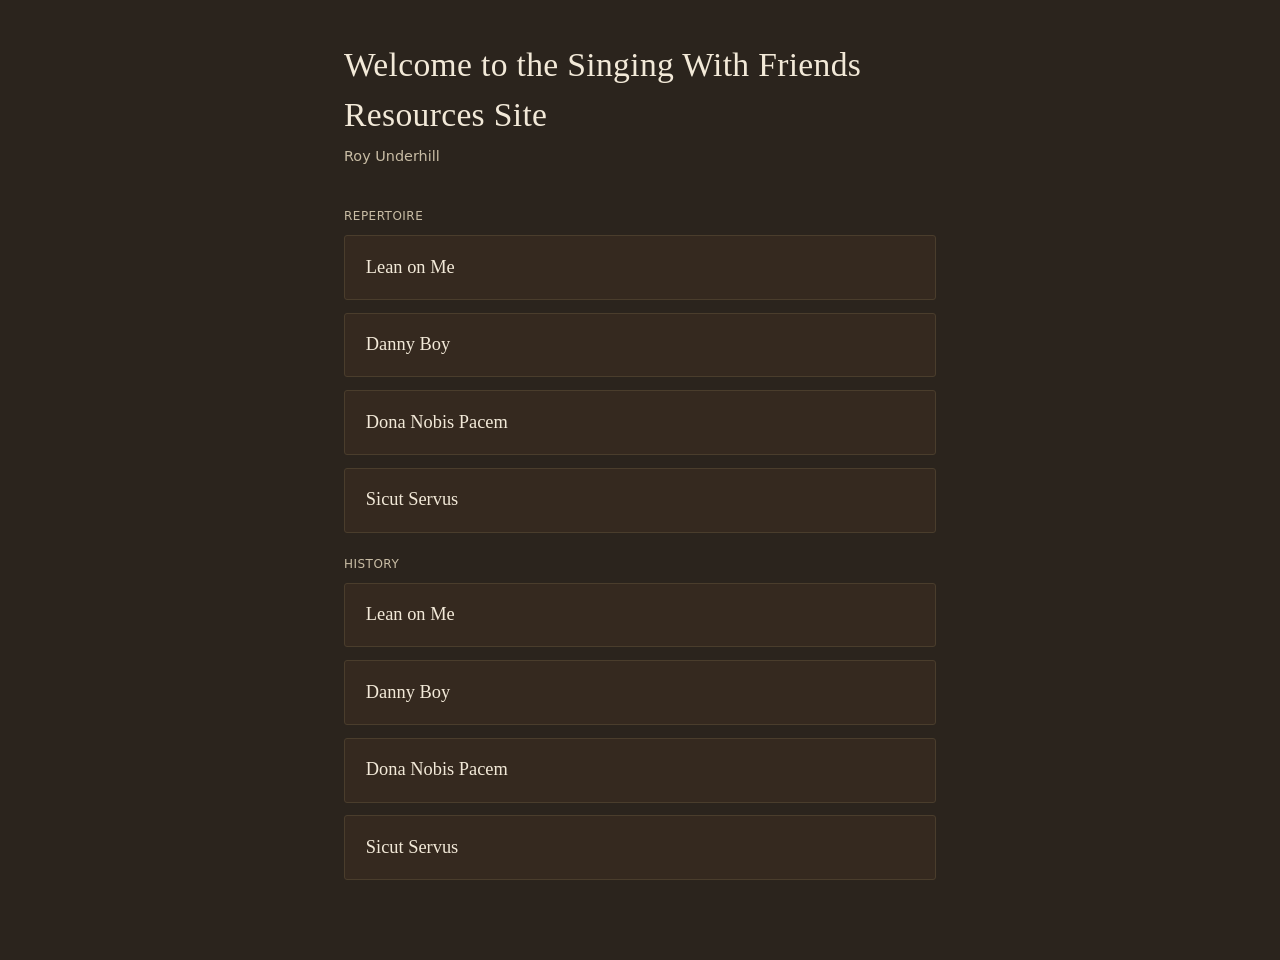
==== index.html @ 480fb8e8 "Add files via upload" ====
<!DOCTYPE html>
<html lang="en">
<head>
<meta charset="UTF-8">
<meta name="viewport" content="width=device-width, initial-scale=1.0">
<title>Choir Repertoire</title>
<link rel="stylesheet" href="style.css">
</head>
<body>
<div class="wrap">
  <h1 class="piece-title">Welcome to the Singing With Friends Resources Site</h1>
  <p class="piece-meta subtitle">Roy Underhill</p>

  <p class="group-label">Repertoire</p>
  <div class="song-grid">
    <a class="song-btn" href="lean-on-me.html">Lean on Me</a>
    <a class="song-btn" href="danny-boy.html">Danny Boy</a>
    <a class="song-btn" href="dona-nobis-pacem.html">Dona Nobis Pacem</a>
    <a class="song-btn" href="sicut-servus.html">Sicut Servus</a>
  </div>

  <p class="group-label">History</p>
  <div class="song-grid">
    <a class="song-btn" href="history/lean-on-me-history.pdf">Lean on Me</a>
    <a class="song-btn" href="history/danny-boy-history.pdf">Danny Boy</a>
    <a class="song-btn" href="history/dona-nobis-pacem-history.pdf">Dona Nobis Pacem</a>
    <a class="song-btn" href="history/sicut-servus-history.pdf">Sicut Servus</a>
  </div>
</div>
</body>
</html>
---- style.css ----
/* Choir site — shared styles
   Palette: warm charcoal-brown ground, aged-gold accent, cream ink.
   Feel: a record sleeve / listening room, not a dashboard. */

:root {
  --ground: #2b241d;
  --ground-raised: #35291f;
  --ink: #f2e9d8;
  --ink-dim: #c9bda5;
  --gold: #c9973f;
  --gold-dim: #8a6d3a;
  --line: #4a3d2c;
  --radius: 3px;
}

* { box-sizing: border-box; }

html { -webkit-text-size-adjust: 100%; }

body {
  margin: 0;
  background: var(--ground);
  color: var(--ink);
  font-family: "Iowan Old Style", "Palatino Linotype", Georgia, serif;
  line-height: 1.5;
}

a { color: var(--gold); }
a:focus-visible, button:focus-visible, input:focus-visible {
  outline: 2px solid var(--gold);
  outline-offset: 2px;
}

.wrap {
  max-width: 640px;
  margin: 0 auto;
  padding: 2.5rem 1.5rem 5rem;
}

.site-nav {
  font-family: "Avenir Next", "Segoe UI", system-ui, sans-serif;
  font-size: 0.85rem;
  letter-spacing: 0.02em;
  margin-bottom: 2.5rem;
}
.site-nav a {
  color: var(--ink-dim);
  text-decoration: none;
  border-bottom: 1px solid var(--line);
}
.site-nav a:hover { color: var(--gold); border-color: var(--gold-dim); }

.piece-title {
  font-size: 2.1rem;
  font-weight: 400;
  margin: 0 0 0.15em;
  letter-spacing: 0.01em;
}

.piece-meta {
  font-family: "Avenir Next", "Segoe UI", system-ui, sans-serif;
  font-size: 0.9rem;
  color: var(--ink-dim);
  margin: 0 0 2.5rem;
}

.parts {
  border-top: 1px solid var(--line);
}

.part-row {
  display: grid;
  grid-template-columns: 6.5rem 1fr;
  gap: 1rem;
  align-items: center;
  padding: 1.1rem 0;
  border-bottom: 1px solid var(--line);
}

.part-name {
  font-family: "Avenir Next", "Segoe UI", system-ui, sans-serif;
  font-size: 0.95rem;
  color: var(--gold);
}

.part-controls {
  display: flex;
  align-items: center;
  gap: 0.9rem;
}

.play-btn {
  width: 2.2rem;
  height: 2.2rem;
  border-radius: 50%;
  border: 1px solid var(--gold-dim);
  background: var(--ground-raised);
  color: var(--ink);
  font-size: 0.9rem;
  cursor: pointer;
  display: flex;
  align-items: center;
  justify-content: center;
  flex-shrink: 0;
  transition: background 120ms ease, border-color 120ms ease;
}
.play-btn:hover { border-color: var(--gold); }
.play-btn[data-playing="true"] { background: var(--gold-dim); }

.seek {
  flex: 1;
  accent-color: var(--gold);
  height: 1.1rem;
}

.time {
  font-family: "Avenir Next", "Segoe UI", system-ui, sans-serif;
  font-size: 0.78rem;
  color: var(--ink-dim);
  min-width: 3.4rem;
  text-align: right;
  font-variant-numeric: tabular-nums;
}

.note {
  font-family: "Avenir Next", "Segoe UI", system-ui, sans-serif;
  font-size: 0.85rem;
  color: var(--ink-dim);
  margin-top: 2.5rem;
}

@media (max-width: 480px) {
  .part-row { grid-template-columns: 1fr; gap: 0.4rem; }
  .time { min-width: 2.8rem; }
}

/* --- Home: song buttons --- */
.song-grid {
  display: flex;
  flex-direction: column;
  gap: 0.8rem;
  border-top: none;
}
.song-btn {
  display: block;
  text-decoration: none;
  padding: 1.1rem 1.3rem;
  background: var(--ground-raised);
  border: 1px solid var(--line);
  border-radius: var(--radius);
  color: var(--ink);
  font-size: 1.15rem;
  transition: border-color 120ms ease;
}
.song-btn:hover { border-color: var(--gold); color: var(--gold); }

/* --- Song page: single player --- */
.player {
  background: var(--ground-raised);
  border: 1px solid var(--line);
  border-radius: var(--radius);
  padding: 1.2rem 1.3rem;
  margin-bottom: 2rem;
}
.now-playing {
  font-family: "Avenir Next", "Segoe UI", system-ui, sans-serif;
  font-size: 0.85rem;
  color: var(--ink-dim);
  margin: 0 0 0.9rem;
  min-height: 1.2em;
}
.now-playing .track-label { color: var(--gold); }
.player-row {
  display: flex;
  align-items: center;
  gap: 0.9rem;
  margin-bottom: 0.7rem;
}
.player-row:last-child { margin-bottom: 0; }
.player-row .seek { flex: 1; accent-color: var(--gold); height: 1.1rem; }
.player-row .time { font-family: "Avenir Next", "Segoe UI", system-ui, sans-serif; font-size: 0.78rem; color: var(--ink-dim); min-width: 3.4rem; text-align: right; font-variant-numeric: tabular-nums; }
.vol-label { font-family: "Avenir Next", "Segoe UI", system-ui, sans-serif; font-size: 0.78rem; color: var(--ink-dim); width: 3.4rem; flex-shrink: 0; }
.volume { flex: 1; accent-color: var(--gold); height: 1.1rem; max-width: 10rem; }

/* --- Track buttons --- */
.track-grid {
  display: grid;
  grid-template-columns: repeat(2, 1fr);
  gap: 0.6rem;
}
.track-btn {
  text-align: left;
  padding: 0.75rem 0.9rem;
  background: var(--ground-raised);
  border: 1px solid var(--line);
  border-radius: var(--radius);
  color: var(--ink);
  font-family: "Avenir Next", "Segoe UI", system-ui, sans-serif;
  font-size: 0.88rem;
  cursor: pointer;
  transition: border-color 120ms ease, background 120ms ease;
}
.track-btn:hover { border-color: var(--gold-dim); }
.track-btn.active { border-color: var(--gold); background: var(--gold-dim); color: var(--ink); }

.group-label {
  font-family: "Avenir Next", "Segoe UI", system-ui, sans-serif;
  font-size: 0.75rem;
  letter-spacing: 0.04em;
  text-transform: uppercase;
  color: var(--ink-dim);
  margin: 1.4rem 0 0.6rem;
}
.group-label:first-child { margin-top: 0; }

@media (max-width: 480px) {
  .track-grid { grid-template-columns: 1fr; }
}
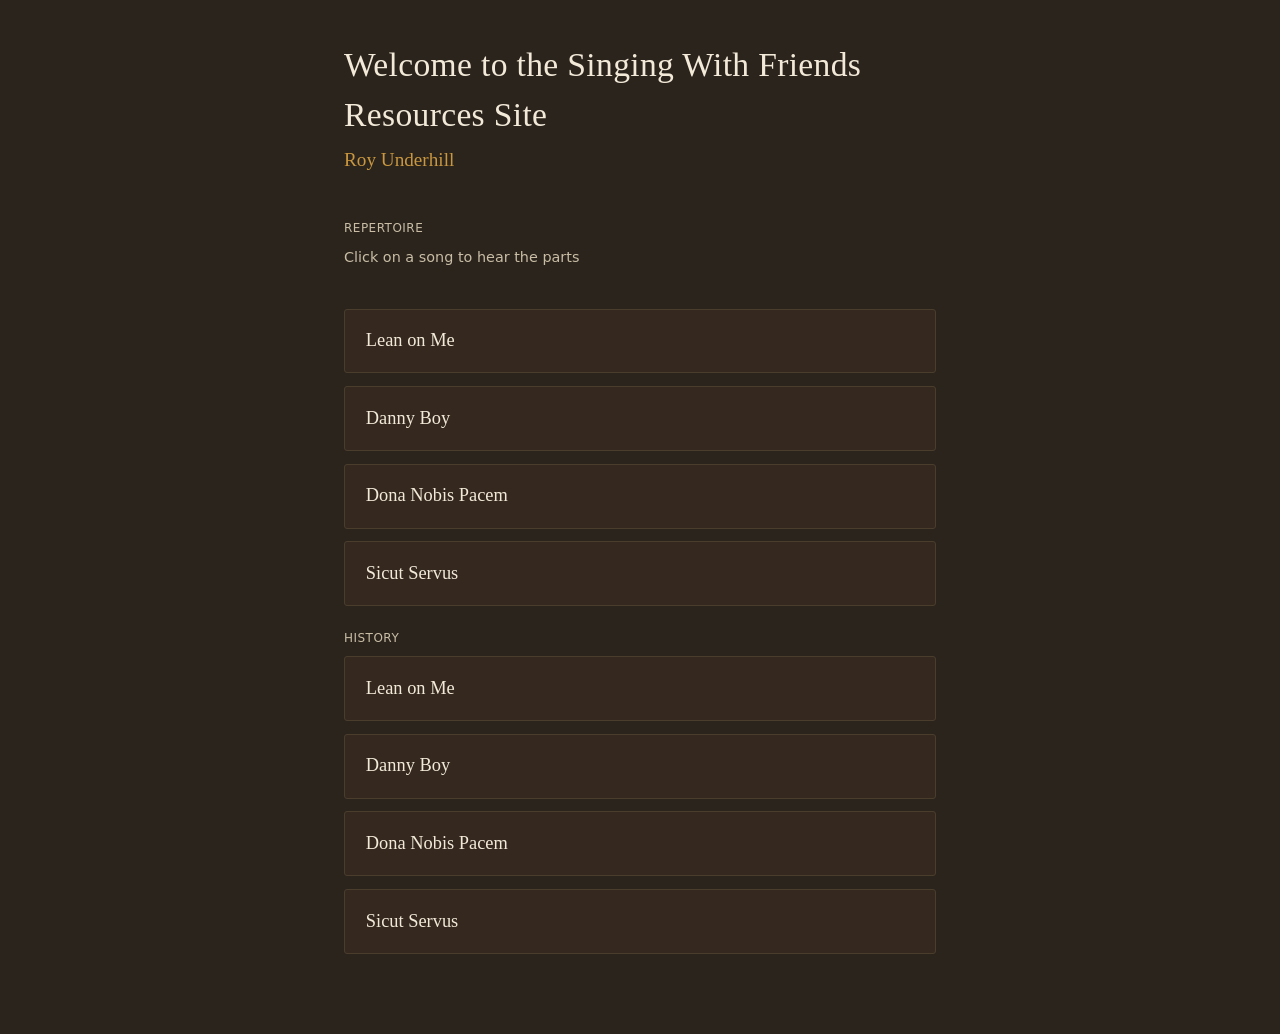
==== commit 96630d62: "centering etc" ====
--- a/index.html
+++ b/index.html
@@ -8,11 +8,16 @@
 </head>
 <body>
 <div class="wrap">
-  <h1 class="piece-title">Welcome to the Singing With Friends Resources Site</h1>
-  <p class="piece-meta subtitle">Roy Underhill</p>
+  <h1 class="piece-title centered">
+  <span class="title-line">Welcome to the</span>
+  <span class="title-line">Singing With Friends</span>
+  <span class="title-line">Resources Site</span>
+</h1>
+<p class="piece-meta subtitle centered">Roy Underhill</p>
 
-  <p class="group-label">Repertoire</p>
-  <div class="song-grid">
+<p class="group-label large">Repertoire</p>
+<p class="piece-meta">Click on a song to hear the parts</p>
+<div class="song-grid">
     <a class="song-btn" href="lean-on-me.html">Lean on Me</a>
     <a class="song-btn" href="danny-boy.html">Danny Boy</a>
     <a class="song-btn" href="dona-nobis-pacem.html">Dona Nobis Pacem</a>
--- a/style.css
+++ b/style.css
@@ -64,6 +64,13 @@
   margin: 0 0 2.5rem;
 }
 
+.piece-meta.subtitle {
+  font-family: "Iowan Old Style", "Palatino Linotype", Georgia, serif;
+  font-size: 1.2rem;
+  color: var(--gold);
+  margin: 0 0 2.8rem;
+}
+
 .parts {
   border-top: 1px solid var(--line);
 }
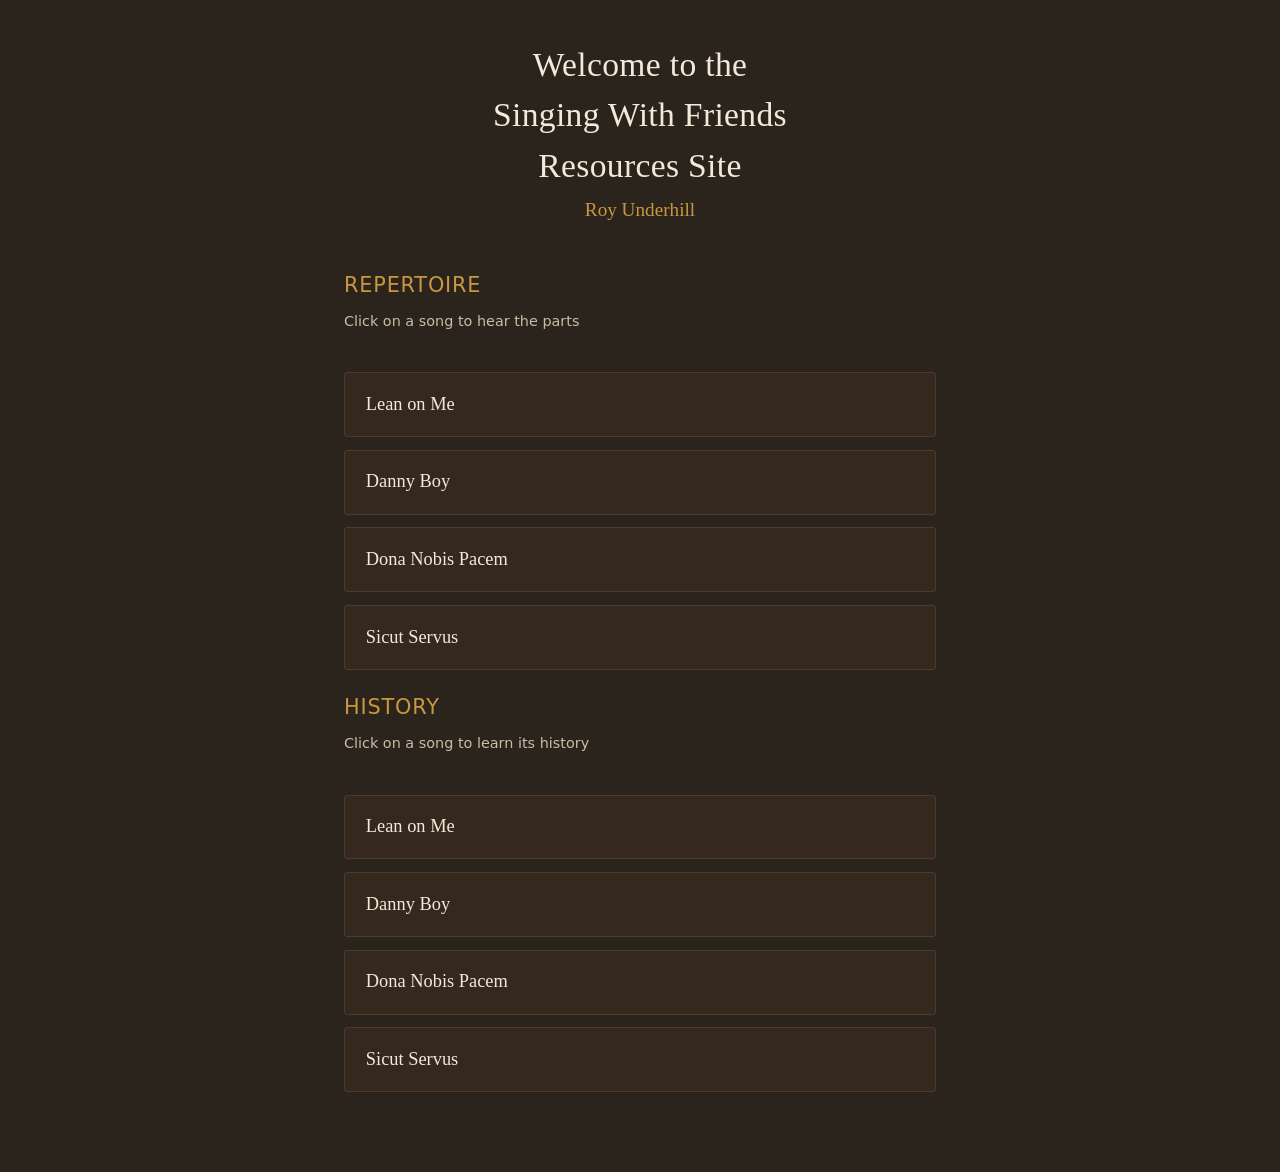
==== commit 5fcdb3e7: "correction" ====
--- a/index.html
+++ b/index.html
@@ -24,8 +24,9 @@
     <a class="song-btn" href="sicut-servus.html">Sicut Servus</a>
   </div>
 
-  <p class="group-label">History</p>
-  <div class="song-grid">
+<p class="group-label large">History</p>
+<p class="piece-meta">Click on a song to learn its history</p>
+<div class="song-grid">
     <a class="song-btn" href="history/lean-on-me-history.pdf">Lean on Me</a>
     <a class="song-btn" href="history/danny-boy-history.pdf">Danny Boy</a>
     <a class="song-btn" href="history/dona-nobis-pacem-history.pdf">Dona Nobis Pacem</a>
--- a/style.css
+++ b/style.css
@@ -223,3 +223,9 @@
 @media (max-width: 480px) {
   .track-grid { grid-template-columns: 1fr; }
 }
+.centered { text-align: center; }
+.title-line { display: block; }
+.group-label.large {
+  font-size: 1.3rem;
+  color: var(--gold);
+}
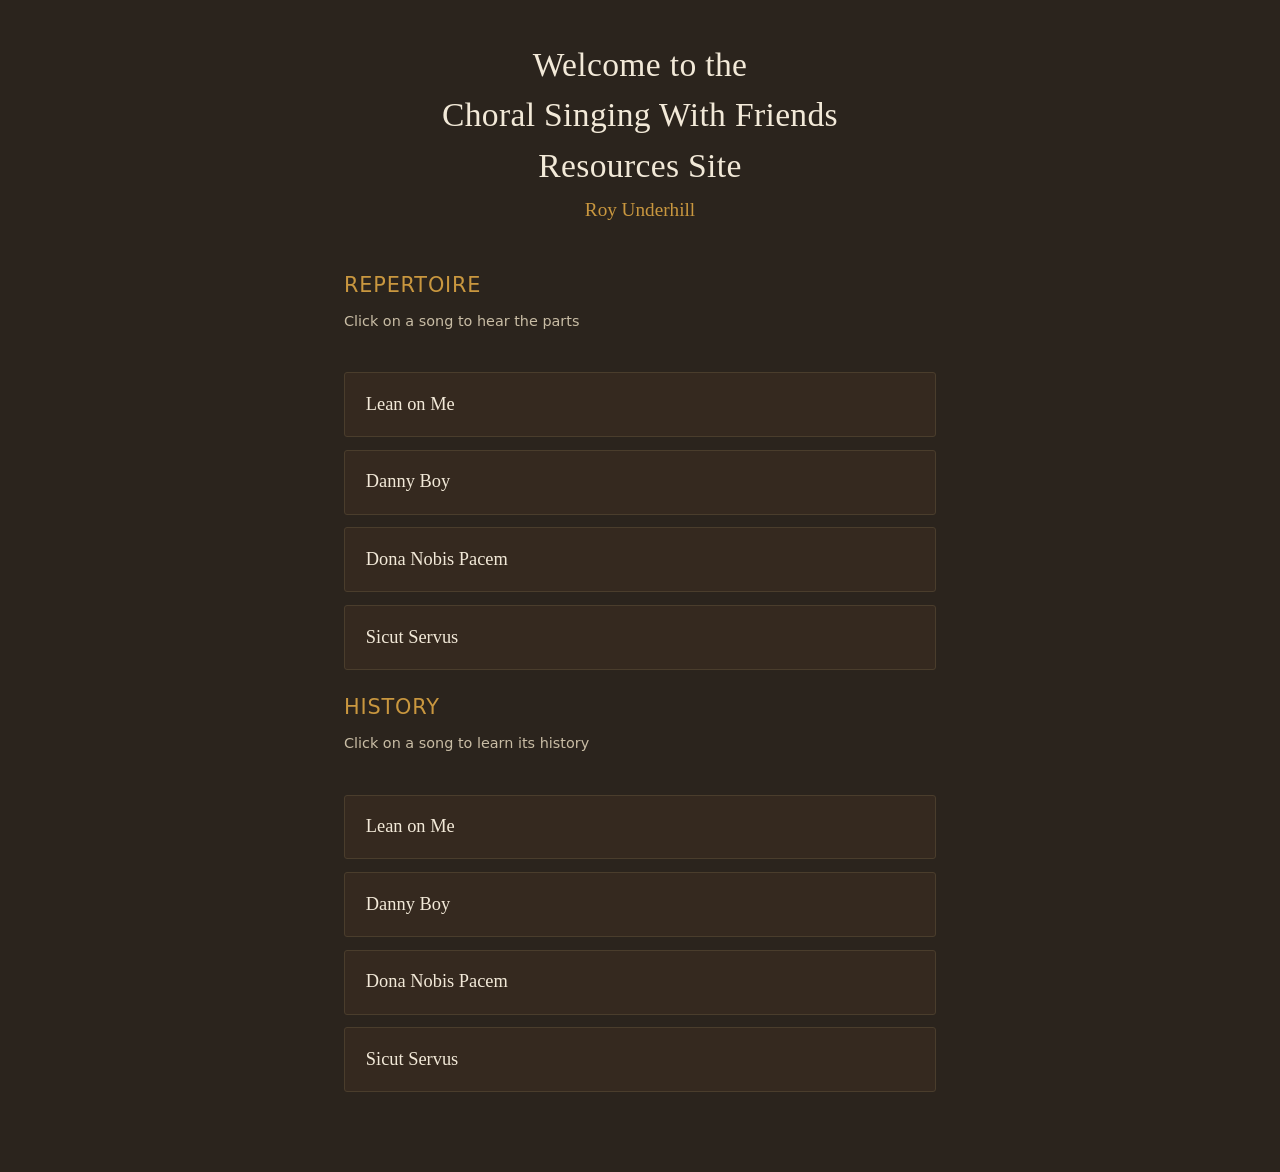
==== commit 3fc61e48: "Update title from 'Singing' to 'Choral Singing'" ====
--- a/index.html
+++ b/index.html
@@ -10,7 +10,7 @@
 <div class="wrap">
   <h1 class="piece-title centered">
   <span class="title-line">Welcome to the</span>
-  <span class="title-line">Singing With Friends</span>
+  <span class="title-line">Choral Singing With Friends</span>
   <span class="title-line">Resources Site</span>
 </h1>
 <p class="piece-meta subtitle centered">Roy Underhill</p>
--- a/style.css
+++ b/style.css
@@ -228,4 +228,4 @@
 .group-label.large {
   font-size: 1.3rem;
   color: var(--gold);
-}+}
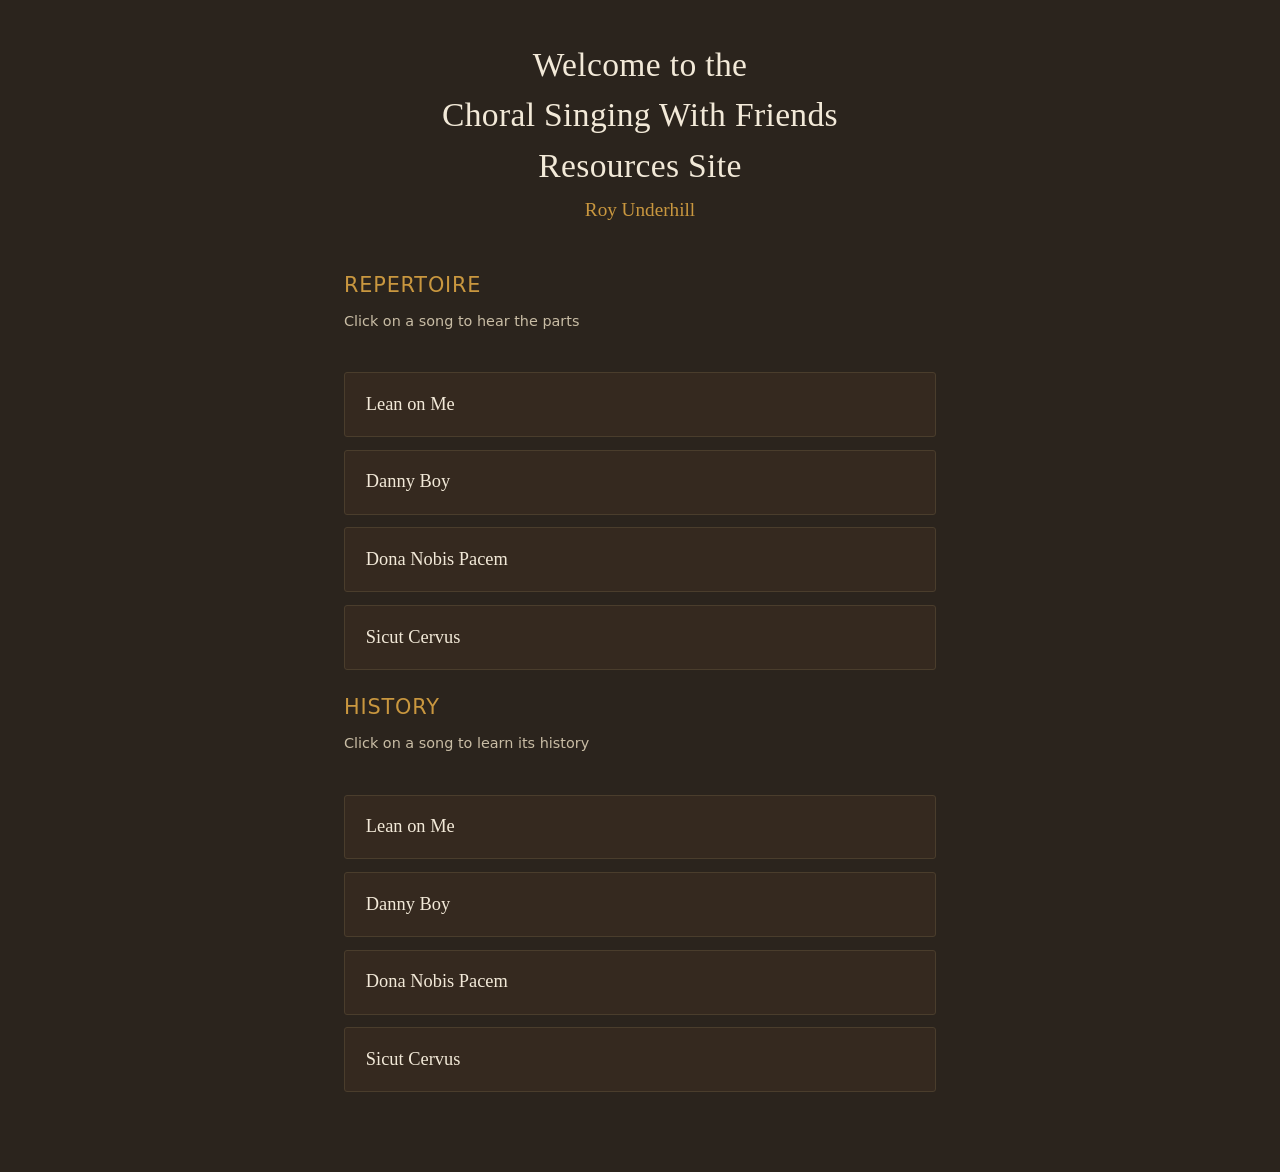
==== commit 3b10f19d: "correct spelling" ====
--- a/index.html
+++ b/index.html
@@ -21,7 +21,7 @@
     <a class="song-btn" href="lean-on-me.html">Lean on Me</a>
     <a class="song-btn" href="danny-boy.html">Danny Boy</a>
     <a class="song-btn" href="dona-nobis-pacem.html">Dona Nobis Pacem</a>
-    <a class="song-btn" href="sicut-servus.html">Sicut Servus</a>
+    <a class="song-btn" href="sicut-cervus.html">Sicut Cervus</a>
   </div>
 
 <p class="group-label large">History</p>
@@ -30,7 +30,7 @@
     <a class="song-btn" href="history/lean-on-me-history.pdf">Lean on Me</a>
     <a class="song-btn" href="history/danny-boy-history.pdf">Danny Boy</a>
     <a class="song-btn" href="history/dona-nobis-pacem-history.pdf">Dona Nobis Pacem</a>
-    <a class="song-btn" href="history/sicut-servus-history.pdf">Sicut Servus</a>
+    <a class="song-btn" href="history/sicut-cervus-history.pdf">Sicut Cervus</a>
   </div>
 </div>
 </body>
--- a/style.css
+++ b/style.css
@@ -229,3 +229,6 @@
   font-size: 1.3rem;
   color: var(--gold);
 }
+.track-grid .group-label {
+  grid-column: 1 / -1;
+}
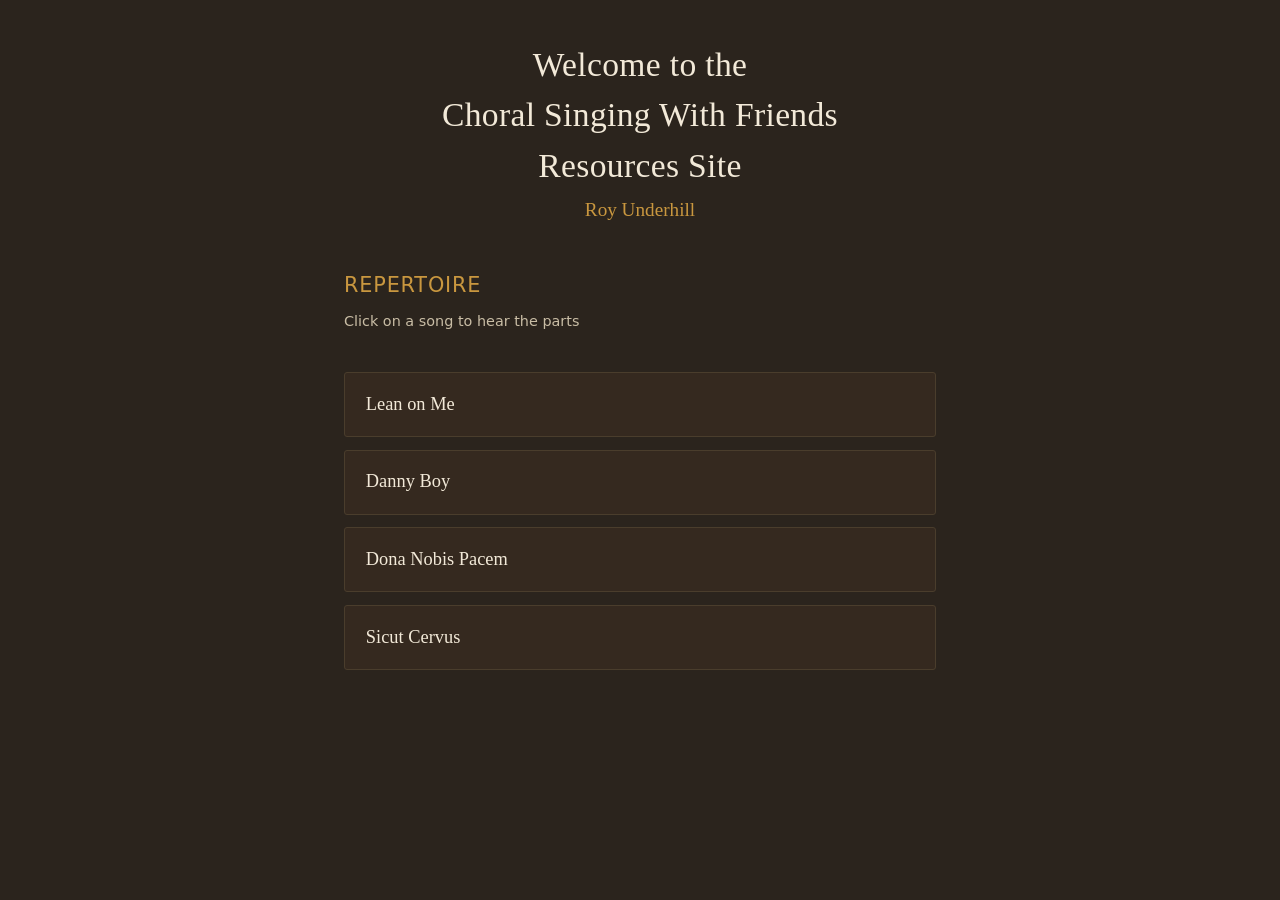
==== commit b20db016: "Make history invisible" ====
--- a/index.html
+++ b/index.html
@@ -24,14 +24,14 @@
     <a class="song-btn" href="sicut-cervus.html">Sicut Cervus</a>
   </div>
 
-<p class="group-label large">History</p>
+<!-- <p class="group-label large">History</p>
 <p class="piece-meta">Click on a song to learn its history</p>
 <div class="song-grid">
     <a class="song-btn" href="history/lean-on-me-history.pdf">Lean on Me</a>
     <a class="song-btn" href="history/danny-boy-history.pdf">Danny Boy</a>
     <a class="song-btn" href="history/dona-nobis-pacem-history.pdf">Dona Nobis Pacem</a>
     <a class="song-btn" href="history/sicut-cervus-history.pdf">Sicut Cervus</a>
-  </div>
+  </div> -->
 </div>
 </body>
 </html>
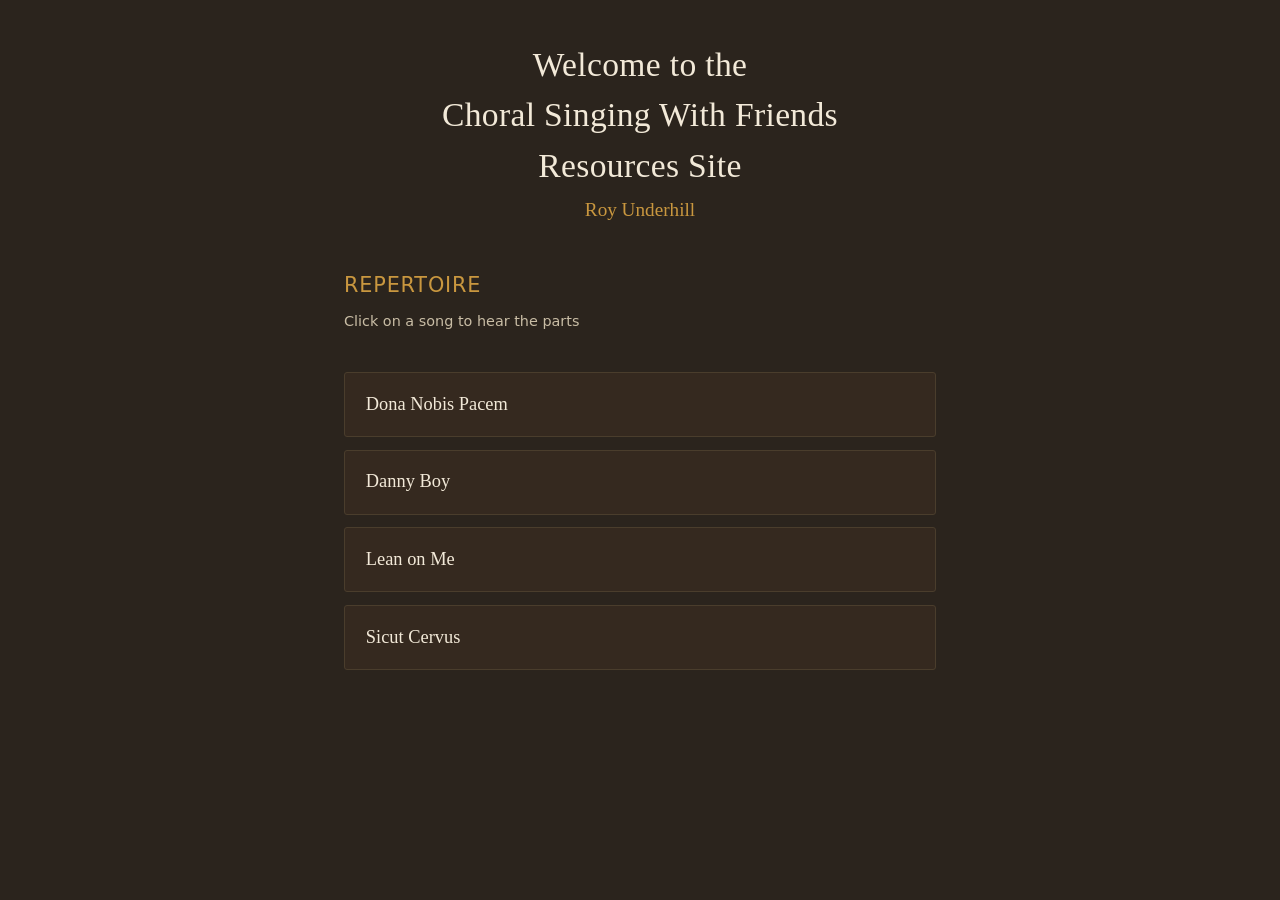
==== commit f0f383db: "reorder buttons" ====
--- a/index.html
+++ b/index.html
@@ -18,9 +18,9 @@
 <p class="group-label large">Repertoire</p>
 <p class="piece-meta">Click on a song to hear the parts</p>
 <div class="song-grid">
+    <a class="song-btn" href="dona-nobis-pacem.html">Dona Nobis Pacem</a>
+    <a class="song-btn" href="danny-boy.html">Danny Boy</a>
     <a class="song-btn" href="lean-on-me.html">Lean on Me</a>
-    <a class="song-btn" href="danny-boy.html">Danny Boy</a>
-    <a class="song-btn" href="dona-nobis-pacem.html">Dona Nobis Pacem</a>
     <a class="song-btn" href="sicut-cervus.html">Sicut Cervus</a>
   </div>
 
